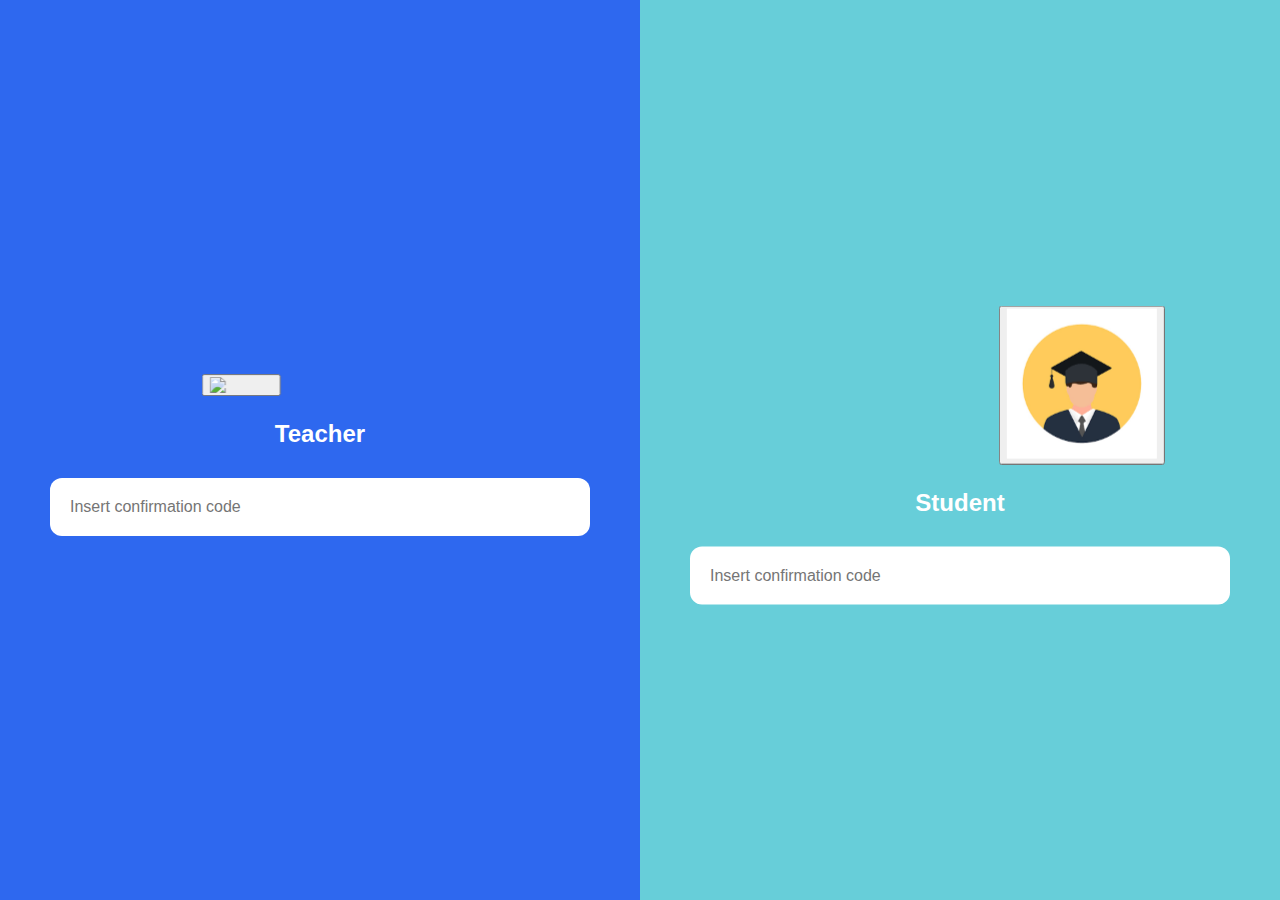
==== unihack/alegere.html @ 3c469947 "Add files via upload" ====
<!DOCTYPE html>
<html>
<head>
<meta name="viewport" content="width=device-width, initial-scale=1">
<link rel="stylesheet" href="css/alegere.css">
<title>Un1Class: Choose account</title>
</head>
<body>
  
<div class="split left">
  <div class="centered">
   <div class="one"><marquee behavior="slide" direction="right" class="marq" scrollamount="30"><a href="createaccountteacher.html"><button><img src="https://encrypted-tbn0.gstatic.com/images?q=tbn:ANd9GcSz5yMvGLMbFNqFCS1AsVpsmfc6UoRnI1-Y1A&usqp=CAU" alt="Teacher"></button></a></marquee></div>
    <h2>Teacher</h2>
    <input placeholder="Insert confirmation code" class="code">  
  </div>
</div>

<div class="split right">
  <div class="centered">
    <div class="two"><marquee behavior="slide" direction="left" class="marq2" scrollamount="30"><a href="createaccount.html"><button><img src="[data-uri]" alt="Student"></button></a></marquee></div>
    <h2>Student</h2>
    <input placeholder="Insert confirmation code" class="code">  
  </div>
</div>
     
</body>
</html>
---- unihack/css/alegere.css ----
body {
    font-family: Arial;
    color: white;
  }
  
  .split {
    height: 100%;
    width: 50%;
    position: fixed;
    z-index: 1;
    top: 0;
    overflow-x: hidden;
    padding-top: 20px;
  }
  
  .left {
    left: 0;
    background-color: #2e68ef;
  }
  
  .right {
    right: 0;
    background-color: #67ced9;
  }
  
  .centered {
    position: absolute;
    top: 50%;
    left: 50%;
    transform: translate(-50%, -50%);
    transition: 1s;
    text-align: center;
    background-color: transparent;
    
  }
  
  .centered img {
    width: 150px;
    background-color: transparent;
    color: transparent;
    cursor: pointer;
    transition: 900ms;
      
  }
  .code{
      width: 500px;  
      color: black;   
      padding: 20px;   
      margin: 10px 10px;   
      border: none;   
      cursor: pointer;
      font-size: 12pt;
      border-radius: 12px;
      transition: 0.3s;
      cursor:text;
      
     
      
  }

  .marq{
    margin-right: 35%;
  
  }
  .marq2{
    margin-left: 35%;

  }



@keyframes slide {
  100% { left: 0; }
}
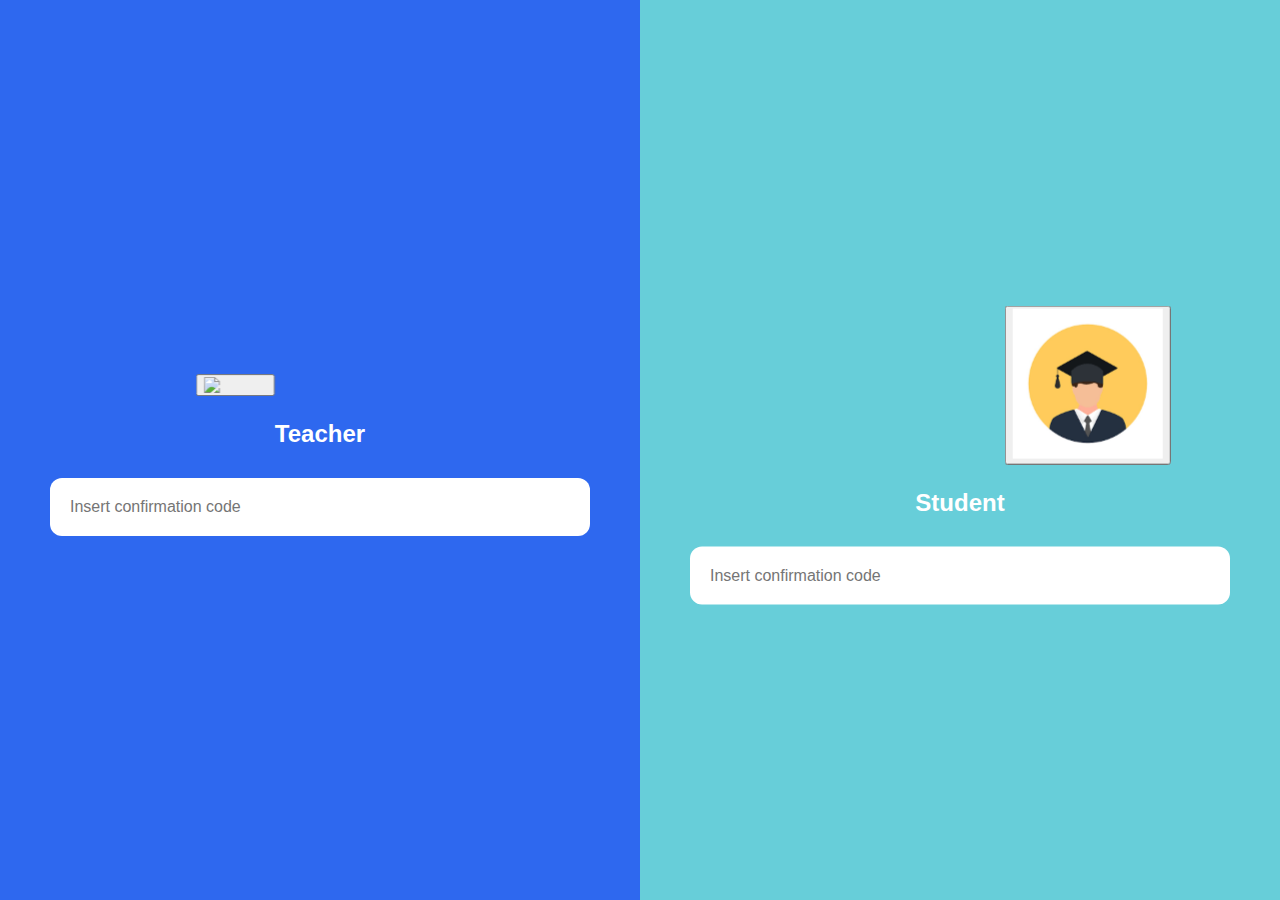
==== commit 08cd2d8d: "Add files via upload" ====
--- a/unihack/alegere.html
+++ b/unihack/alegere.html
@@ -22,7 +22,7 @@
     <input placeholder="Insert confirmation code" class="code">  
   </div>
 </div>
-     
+
 </body>
 </html> 
                                                                                  